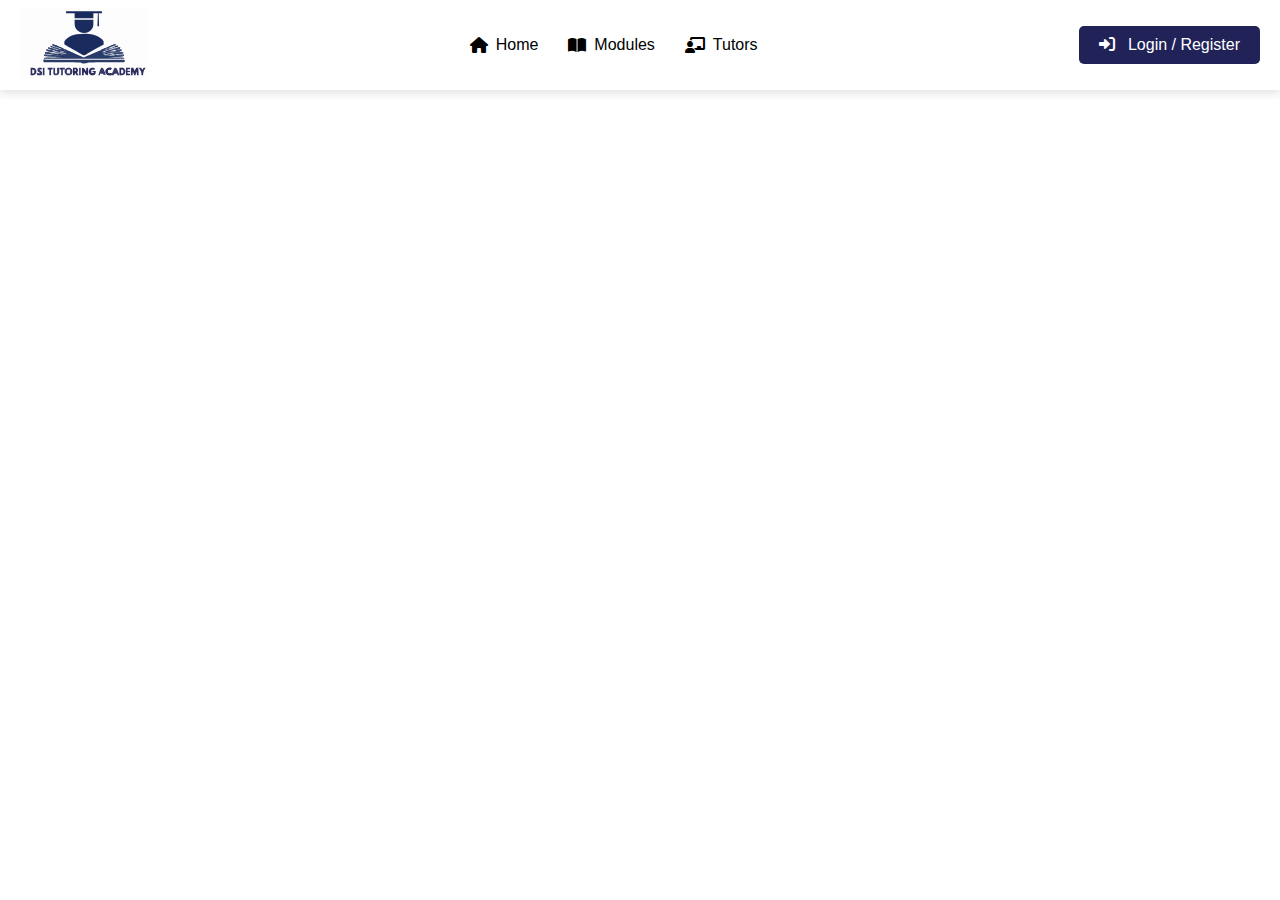
==== index.html @ 87a01f31 "Add files via upload" ====
<!DOCTYPE html>
<html lang="en">
<head>
    <meta charset="UTF-8">
    <meta name="viewport" content="width=device-width, initial-scale=1.0">
    <link rel="shortcut icon" href="assest/img/icon.svg" type="image/x-icon">
    <link rel="stylesheet" href="style.css">
    <!-- Add Font Awesome CDN for icons -->
    <link rel="stylesheet" href="https://cdnjs.cloudflare.com/ajax/libs/font-awesome/6.0.0-beta3/css/all.min.css">
    <title>DSI TUTORING ACADEMY</title>
</head>
<body>
    <section class="header">
        <!-- Logo on the left -->
        <div class="logo">
            <a href="index.html"><img src="assest/img/logo.svg" alt="DSI TUTORING ACADEMY"></a>
        </div>

        <!-- Hamburger menu icon -->
        <div class="menu-icon" id="menu-icon">
            <i class="fas fa-bars"></i> <!-- Hamburger Icon -->
        </div>

        <!-- Navigation menu -->
        <nav id="nav-links">
            <ul>
                <li><a href="#"><i class="fas fa-home"></i> Home</a></li>
                <li><a href="#"><i class="fas fa-book-open"></i> Modules</a></li>
                <li><a href="#"><i class="fas fa-chalkboard-teacher"></i> Tutors</a></li>
                <li class="login"><a href=""><i class="fas fa-sign-in-alt"></i>Login / Register</a></li>
            </ul>
            
        </nav>
       <div class="buttons">
            <button onclick="location.href='login.html'"><i class="fas fa-sign-in-alt"></i> Login / Register</button>
        </div>
        <!-- Login/Register button under the menu items in responsive mode -->
        
    </section>

    <section class="hero-section">
        <!-- Hero section content can go here -->
    </section>

    <script>
        // Toggle the navigation menu when the hamburger is clicked
        document.getElementById('menu-icon').addEventListener('click', function() {
            const navLinks = document.getElementById('nav-links');
            navLinks.classList.toggle('active');
        });
    </script>
</body>
</html>
---- style.css ----
/* General styling */
body {
    font-family: Arial, sans-serif;
    margin: 0;
    padding: 0;
}

/* Header section styling */
.header {
    display: flex;
    justify-content: space-between; /* Aligns the logo and login button */
    align-items: center;
    padding: 10px 20px;
    height: 70px;
    box-shadow: 0 4px 8px rgba(0, 0, 0, 0.1); /* Add box shadow here */
}

.logo img {
    height: 70px; /* Adjusts the height of the logo image */
    width: auto; /* Keeps the aspect ratio of the logo */
}

nav {
    flex-grow: 1; /* Allows nav to take up remaining space */
    display: flex;
    justify-content: center; /* Centers the navigation items */
}

nav ul {
    display: flex;
    list-style: none;
    padding: 0;
}

nav ul li {
    margin: 0 15px;
}

nav ul li a {
    text-decoration: none;
    color: #000;
    font-size: 16px;
    display: flex;
    align-items: center;
}

nav ul li a i {
    margin-right: 8px;
}

.login {
    display: none; /* Hide login by default */
}

/* Styling for buttons */
.buttons {
    display: flex;
    align-items: center;
}

button {
    padding: 10px 20px;
    font-size: 16px;
    border: none;
    background-color: #202258;
    color: white;
    cursor: pointer;
    border-radius: 5px;
}

button i {
    margin-right: 8px;
}

button:hover {
    background-color: #272a7a;
}

/* Styling for the hamburger menu */
.menu-icon {
    display: none; /* Hidden by default */
    font-size: 30px;
    cursor: pointer;
}

/* For tablets and below */
@media (max-width: 768px) {
    .header {
        flex-direction: column; /* Stack elements vertically */
        align-items: center;
    }

    nav {
        flex-direction: column;
        width: 100%;
        text-align: center;
    }

    nav ul {
        flex-direction: column;
        width: 100%;
        display: none; /* Hide the menu by default on small screens */
    }

    nav.active ul {
        position: sticky;
        display: block; /* Display the menu when active class is added */
        background-color: #151567; /* Set a background color for the active menu */
        width: auto;/* Optional: Add padding for better spacing */
        
    }
    nav ul li a{
        color: #fff;
    }


    nav ul li {
        margin: 10px 0;
        
    }

    .login {
        display: block; /* Show login button on small screens */
        margin-top: 10px;
    }

    .menu-icon {
        display: block; /* Show the hamburger icon on small screens */
        margin-right: auto;
        font-size: 30px;
        margin-top: -50px;
    }

    .buttons {
        display: none; /* Hide the button on small screens */
    }
}

/* For mobile phones */
@media (max-width: 480px) {
    .logo img {
        max-height: 50px; /* Slightly reduce logo size on mobile */
    }

    button {
        font-size: 14px;
        padding: 8px 15px;
    }

    .menu-icon {
        left: 10px; /* Position hamburger menu closer to the left */
    }
}
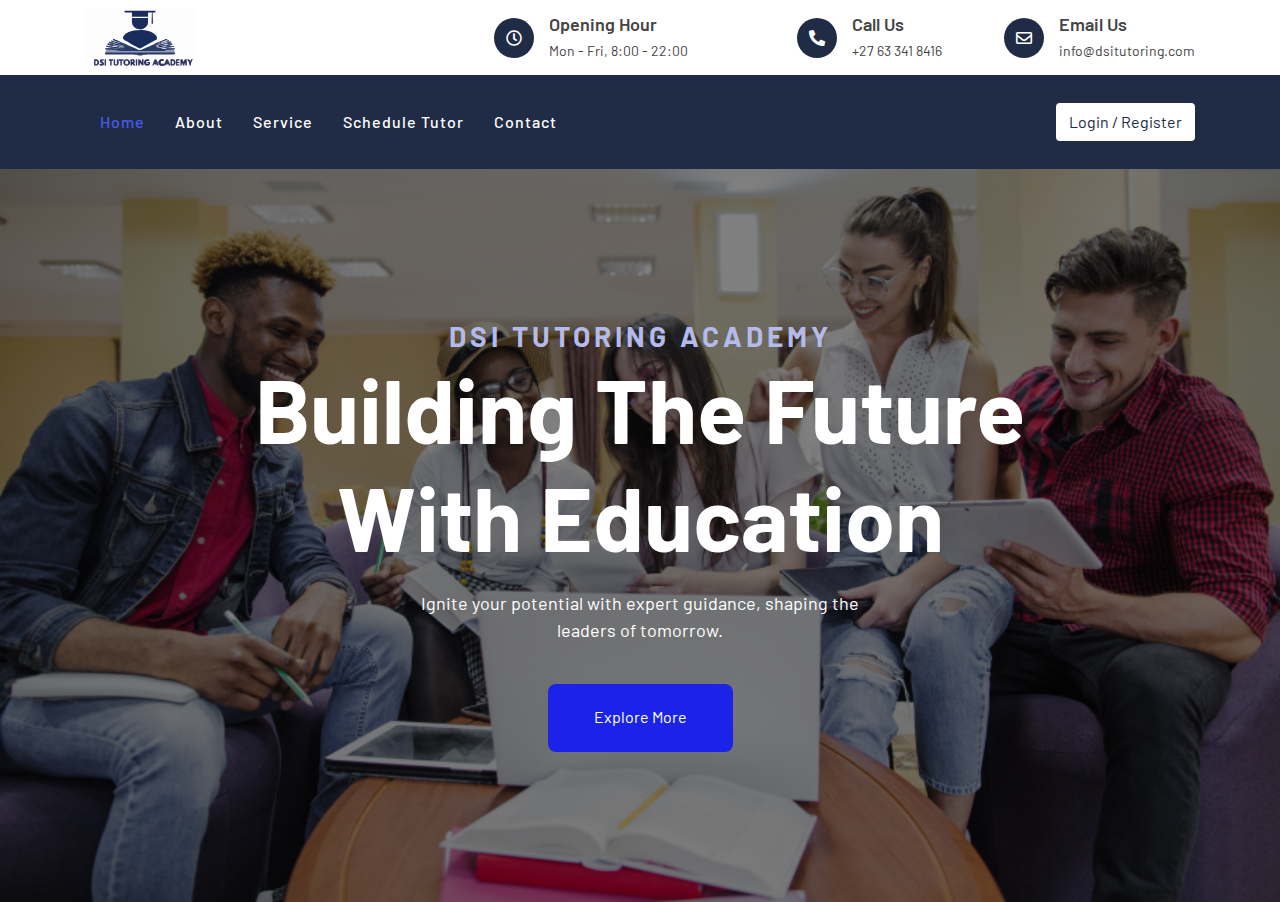
==== commit a3a48d13: "Update and rename in.html to index.html" ====
--- a/index.html
+++ b/index.html
@@ -3,51 +3,130 @@
 <head>
     <meta charset="UTF-8">
     <meta name="viewport" content="width=device-width, initial-scale=1.0">
+    <meta charset="utf-8">
+    <title>DSI TUTORING ACADEMY</title>
+    <meta content="width=device-width, initial-scale=1.0" name="viewport">
+    <meta content="Free Website Template" name="keywords">
+    <meta content="Free Website Template" name="description">
+
+    <!-- Favicon -->
     <link rel="shortcut icon" href="assest/img/icon.svg" type="image/x-icon">
-    <link rel="stylesheet" href="style.css">
-    <!-- Add Font Awesome CDN for icons -->
-    <link rel="stylesheet" href="https://cdnjs.cloudflare.com/ajax/libs/font-awesome/6.0.0-beta3/css/all.min.css">
-    <title>DSI TUTORING ACADEMY</title>
+
+    <!-- Google Font -->
+    <link href="https://fonts.googleapis.com/css2?family=Barlow:wght@400;500;600;700;800;900&display=swap" rel="stylesheet"> 
+    
+    <!-- CSS Libraries -->
+    <link href="https://stackpath.bootstrapcdn.com/bootstrap/4.4.1/css/bootstrap.min.css" rel="stylesheet">
+    <link href="https://cdnjs.cloudflare.com/ajax/libs/font-awesome/5.10.0/css/all.min.css" rel="stylesheet">
+    <link href="lib/flaticon/font/flaticon.css" rel="stylesheet">
+    <link href="lib/animate/animate.min.css" rel="stylesheet">
+    <link href="lib/owlcarousel/assets/owl.carousel.min.css" rel="stylesheet">
+    <link rel="stylesheet" href="in.css">
+    <title>Document</title>
 </head>
 <body>
-    <section class="header">
-        <!-- Logo on the left -->
-        <div class="logo">
-            <a href="index.html"><img src="assest/img/logo.svg" alt="DSI TUTORING ACADEMY"></a>
+    <!-- Top Bar Start -->
+    <div class="top-bar">
+        <div class="container">
+            <div class="row align-items-center">
+                <div class="col-lg-4 col-md-12">
+                    <div class="logo">
+                        <a href="index.html">
+                            <!-- <h1>DSI<span>TUTORING </span></h1> -->
+                            <img src="assest/img/logo.svg" alt="Logo">
+                        </a>
+                    </div>
+                </div>
+                <div class="col-lg-8 col-md-7 d-none d-lg-block">
+                    <div class="row">
+                        <div class="col-4">
+                            <div class="top-bar-item">
+                                <div class="top-bar-icon">
+                                    <i class="far fa-clock"></i>
+                                </div>
+                                <div class="top-bar-text">
+                                    <h3>Opening Hour</h3>
+                                    <p>Mon - Fri, 8:00 - 22:00</p>
+                                </div>
+                            </div>
+                        </div>
+                        <div class="col-4">
+                            <div class="top-bar-item">
+                                <div class="top-bar-icon">
+                                    <i class="fa fa-phone-alt"></i>
+                                </div>
+                                <div class="top-bar-text">
+                                    <h3>Call Us</h3>
+                                    <p>+27 63 341 8416</p>
+                                </div>
+                            </div>
+                        </div>
+                        <div class="col-4">
+                            <div class="top-bar-item">
+                                <div class="top-bar-icon">
+                                    <i class="far fa-envelope"></i>
+                                </div>
+                                <div class="top-bar-text">
+                                    <h3>Email Us</h3>
+                                    <p>info@dsitutoring.com</p>
+                                </div>
+                            </div>
+                        </div>
+                    </div>
+                </div>
+            </div>
         </div>
+    </div>
+    <!-- Top Bar End -->
 
-        <!-- Hamburger menu icon -->
-        <div class="menu-icon" id="menu-icon">
-            <i class="fas fa-bars"></i> <!-- Hamburger Icon -->
+    <!-- Nav Bar Start -->
+    <div class="nav-bar">
+        <div class="container">
+            <nav class="navbar navbar-expand-lg bg-dark navbar-dark">
+                <a href="#" class="navbar-brand">MENU</a>
+                <button type="button" class="navbar-toggler" data-toggle="collapse" data-target="#navbarCollapse">
+                    <span class="navbar-toggler-icon"></span>
+                </button>
+
+                <div class="collapse navbar-collapse justify-content-between" id="navbarCollapse">
+                    <div class="navbar-nav mr-auto">
+                        <a href="index.html" class="nav-item nav-link active">Home</a>
+                        <a href="about.html" class="nav-item nav-link">About</a>
+                        <a href="service.html" class="nav-item nav-link">Service</a>
+                        <a href="booking.html" class="nav-item nav-link">Schedule Tutor</a>
+                        <a href="contact.html" class="nav-item nav-link">Contact</a>
+                    </div>
+                    <div class="ml-auto">
+                        <a class="btn btn-custom" href="booking.html">Login / Register</a>
+                    </div>
+                </div>
+            </nav>
         </div>
+    </div>
+    <!-- Nav Bar End -->
 
-        <!-- Navigation menu -->
-        <nav id="nav-links">
-            <ul>
-                <li><a href="#"><i class="fas fa-home"></i> Home</a></li>
-                <li><a href="#"><i class="fas fa-book-open"></i> Modules</a></li>
-                <li><a href="#"><i class="fas fa-chalkboard-teacher"></i> Tutors</a></li>
-                <li class="login"><a href=""><i class="fas fa-sign-in-alt"></i>Login / Register</a></li>
-            </ul>
-            
-        </nav>
-       <div class="buttons">
-            <button onclick="location.href='login.html'"><i class="fas fa-sign-in-alt"></i> Login / Register</button>
+    <!-- Carousel Start -->
+    <div class="carousel">
+        <div class="container-fluid">
+            <div class="owl-carousel">
+                <div class="carousel-item">
+                    <div class="carousel-img">
+                        <img src="image.png" alt="Image">
+                    </div>
+                    <div class="carousel-text">
+                        <h3>DSI TUTORING ACADEMY</h3>
+                        <h1>Building the Future with Education</h1>
+                        <p>
+                            Ignite your potential with expert guidance, shaping the leaders of tomorrow.
+                        </p>
+                        <a class="btn btn-custom" href="">Explore More</a>
+                    </div>
+                </div>
+               
+            </div>
         </div>
-        <!-- Login/Register button under the menu items in responsive mode -->
-        
-    </section>
-
-    <section class="hero-section">
-        <!-- Hero section content can go here -->
-    </section>
-
-    <script>
-        // Toggle the navigation menu when the hamburger is clicked
-        document.getElementById('menu-icon').addEventListener('click', function() {
-            const navLinks = document.getElementById('nav-links');
-            navLinks.classList.toggle('active');
-        });
-    </script>
+    </div>
+    <!-- Carousel End -->
+    
 </body>
 </html>
--- a/in.css
+++ b/in.css
@@ -0,0 +1,374 @@
+body {
+    color: #444444;
+    font-weight: 400;
+    background: #ffffff;
+    font-family: 'Barlow', sans-serif;
+}
+/**********************************/
+/********** Top Bar CSS ***********/
+/**********************************/
+.top-bar {
+    position: relative;
+    height: 75px;
+    display: flex;
+    align-items: center;
+    background: #ffffff;
+}
+
+.top-bar .logo {
+    text-align: left;
+    overflow: hidden;
+}
+
+.top-bar .logo h1 {
+    margin: -4px 0 0 0;
+    color: #132b89;
+    font-size: 50px;
+    line-height: 50px;
+    font-weight: 800;
+    letter-spacing: 1px;
+    font-style: italic;
+}
+
+.top-bar .logo h1 span {
+    color: #202C45;
+}
+
+.top-bar .logo img {
+    max-width: 100%;
+    max-height: 60px;
+}
+
+.top-bar .top-bar-item {
+    display: flex;
+    align-items: center;
+    justify-content: flex-end;
+}
+
+.top-bar .top-bar-icon {
+    width: 40px;
+    height: 40px;
+    display: flex;
+    align-items: center;
+    justify-content: center;
+    background: #202C45;
+    border-radius: 40px;
+}
+
+.top-bar .top-bar-icon i {
+    margin: 0;
+    color: #ffffff;
+    font-size: 16px;
+}
+
+.top-bar .top-bar-text {
+    padding-left: 15px;
+}
+
+.top-bar .top-bar-text h3 {
+    margin: 0 0 5px 0;
+    font-size: 18px;
+    font-weight: 600;
+}
+
+.top-bar .top-bar-text p {
+    margin: 0;
+    font-size: 14px;
+    font-weight: 400;
+}
+
+@media (max-width: 991.98px) {
+    .top-bar .logo {
+        text-align: center;
+    }
+}
+
+
+/**********************************/
+/*********** Nav Bar CSS **********/
+/**********************************/
+.nav-bar {
+    position: sticky;
+    background: #202C45;
+}
+
+.nav-bar.nav-sticky {
+    position: fixed;
+    width: 100%;
+    top: 0;
+    left: 0;
+    box-shadow: 0 2px 5px rgba(0, 0, 0, .3);
+    z-index: 999;
+}
+
+.nav-bar .navbar {
+    padding: 20px 0;
+    background: #202C45 !important;
+    transition: .3s;
+}
+
+.nav-bar.nav-sticky .navbar {
+    padding: 5px 0;
+}
+
+.navbar-dark .navbar-nav .nav-link,
+.navbar-dark .navbar-nav .nav-link:focus,
+.navbar-dark .navbar-nav .nav-link:hover,
+.navbar-dark .navbar-nav .nav-link.active {
+    color: #ffffff;
+    padding: 15px;
+    font-weight: 500;
+    letter-spacing: 1px;
+}
+
+.navbar-dark .navbar-nav .nav-link:hover,
+.navbar-dark .navbar-nav .nav-link.active {
+    color: #465cea;
+}
+
+.nav-bar .dropdown-menu {
+    margin-top: 0;
+    border: 0;
+    border-radius: 0;
+    background: #f8f9fa;
+}
+
+.nav-bar .btn.btn-custom {
+    color: #202C45;
+    background: #ffffff;
+    box-shadow: inset 0 0 0 0 #465cea;
+}
+
+.nav-bar .btn:hover {
+    color: #ffffff;
+    background: #465cea;
+    box-shadow: inset 200px 0 0 0 #465cea;
+}
+
+@media (min-width: 992px) {
+    .nav-bar .navbar-brand {
+        display: none;
+    }
+    .navbar-toggler {
+        display: block;
+    }
+}
+
+@media (max-width: 991.98px) {
+    .navbar-dark .navbar-nav .nav-link,
+    .navbar-dark .navbar-nav .nav-link:focus,
+    .navbar-dark .navbar-nav .nav-link:hover,
+    .navbar-dark .navbar-nav .nav-link.active {
+        padding: 5px 0;
+    }
+    
+    .nav-bar .dropdown-menu {
+        box-shadow: none;
+    }
+    
+    .nav-bar .btn {
+        display: none;
+    }
+}
+
+/*******************************/
+/********** Hero CSS ***********/
+/*******************************/
+.carousel {
+    position: relative;
+    width: 100%;
+    min-height: 400px;
+    background: #ffffff;
+    margin-bottom: 45px;
+}
+
+.carousel .container-fluid {
+    padding: 0;
+}
+
+.carousel .carousel-item {
+    position: relative;
+    width: 100%;
+    min-height: 400px;
+    display: flex;
+    align-items: center;
+    justify-content: center;
+    flex-direction: column;
+}
+
+.carousel .carousel-img {
+    position: relative;
+    width: 100%;
+    height: 50%;
+    min-height: 400px;
+    text-align: right;
+    overflow: hidden;
+}
+
+.carousel .carousel-img::after {
+    position: absolute;
+    content: "";
+    top: 0;
+    right: 0;
+    bottom: 0;
+    left: 0;
+    background: rgba(0, 0, 0, .5);
+    z-index: 1;
+}
+
+.carousel .carousel-img img {
+    width: 100%;
+    height: 40%;
+    object-fit: cover;
+}
+
+.carousel .carousel-text {
+    position: absolute;
+    max-width: 992px;
+    padding: 0 15px;
+    text-align: center;
+    display: flex;
+    align-items: center;
+    justify-content: center;
+    flex-direction: column;
+    z-index: 2;
+}
+
+.carousel .carousel-text h3 {
+    color: #b4bbeb;
+    font-size: 28px;
+    font-weight: 700;
+    letter-spacing: 4px;
+    text-transform: uppercase;
+    margin-bottom: 0px;
+}
+
+.carousel .carousel-text h1 {
+    color: #ffffff;
+    font-size: 90px;
+    font-weight: 700;
+    margin-bottom: 20px;
+    text-transform: capitalize;
+}
+
+.carousel .carousel-text p {
+    max-width: 500px;
+    color: #ffffff;
+    font-size: 18px;
+    margin-bottom: 40px;
+}
+
+.carousel .btn.btn-custom {
+    padding: 20px 45px 22px 45px;
+    color: #ffffff;
+    background-color:#1c23e8 ;
+    border-radius: 8px;
+    text-decoration: none;
+}
+
+
+.carousel .owl-nav {
+    position: absolute;
+    width: 100%;
+    height: 50px;
+    top: calc(50% - 25px);
+    left: 0;
+    display: flex;
+    justify-content: space-between;
+    z-index: 9;
+}
+
+.carousel .owl-nav .owl-prev,
+.carousel .owl-nav .owl-next {
+    width: 50px;
+    height: 50px;
+    display: flex;
+    align-items: center;
+    justify-content: center;
+    color: #ffffff;
+    border-radius: 50px;
+    background: rgba(256, 256, 256, .2);
+    font-size: 22px;
+    transition: .5s;
+}
+
+.carousel .owl-nav .owl-prev {
+    margin-left: 30px;
+}
+
+.carousel .owl-nav .owl-next {
+    margin-right: 30px;
+}
+
+.carousel .owl-nav .owl-prev:hover,
+.carousel .owl-nav .owl-next:hover {
+    color: #ffffff;
+    background: #E81C2E;
+}
+
+.carousel .animated {
+    -webkit-animation-duration: 1s;
+    animation-duration: 1s;
+}
+
+@media (max-width: 991.98px) {
+    .carousel .carousel-text h3 {
+        margin-bottom: 5px;
+    }
+    
+    .carousel .carousel-text h1 {
+        font-size: 60px;
+    }
+    
+    .carousel .carousel-text p {
+        font-size: 16px;
+    }
+    
+    .carousel .carousel-text .btn {
+        padding: 12px 30px;
+        font-size: 15px;
+        letter-spacing: 0;
+    }
+}
+
+@media (max-width: 767.98px) {
+    .carousel .carousel-text h3 {
+        font-size: 18px;
+        letter-spacing: 2px;
+        margin-bottom: 15px;
+    }
+    
+    .carousel .carousel-text h1 {
+        font-size: 45px;
+    }
+    
+    .carousel .carousel-text .btn {
+        padding: 10px 25px;
+        font-size: 15px;
+        letter-spacing: 0;
+    }
+}
+
+@media (max-width: 575.98px) {
+    .carousel .carousel-text h3 {
+        font-size: 14px;
+        letter-spacing: 1px;
+        margin-bottom: 10px;
+    }
+    
+    .carousel .carousel-text h1 {
+        font-size: 30px;
+        margin-bottom: 15px;
+    }
+    
+    .carousel .carousel-text p {
+        margin-bottom: 25px;
+    }
+    
+    .carousel .carousel-text .btn {
+        padding: 8px 20px;
+        font-size: 14px;
+        letter-spacing: 0;
+    }
+}
+
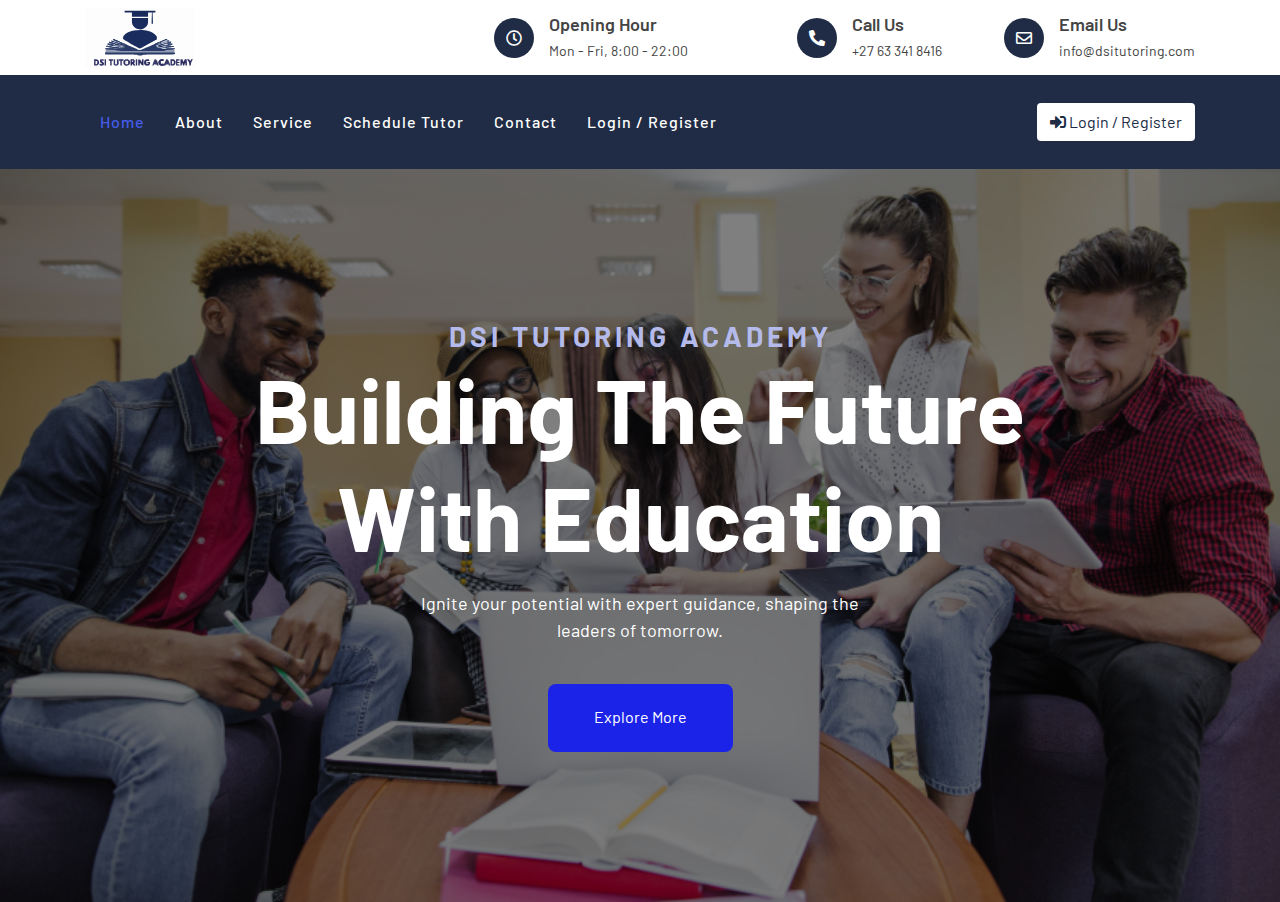
==== commit 840c6161: "Update index.html" ====
--- a/index.html
+++ b/index.html
@@ -83,7 +83,8 @@
     <div class="nav-bar">
         <div class="container">
             <nav class="navbar navbar-expand-lg bg-dark navbar-dark">
-                <a href="#" class="navbar-brand">MENU</a>
+                
+                <a class="navbar-brand" href="booking.html"><i class="fas fa-sign-in-alt"></i> Login </a>
                 <button type="button" class="navbar-toggler" data-toggle="collapse" data-target="#navbarCollapse">
                     <span class="navbar-toggler-icon"></span>
                 </button>
@@ -95,9 +96,11 @@
                         <a href="service.html" class="nav-item nav-link">Service</a>
                         <a href="booking.html" class="nav-item nav-link">Schedule Tutor</a>
                         <a href="contact.html" class="nav-item nav-link">Contact</a>
+                        <a href="contact.html" class="nav-item nav-link" >Login / Register</a>
                     </div>
                     <div class="ml-auto">
-                        <a class="btn btn-custom" href="booking.html">Login / Register</a>
+                        <a class="btn btn-custom" href="booking.html"><i class="fas fa-sign-in-alt"></i> Login / Register</a>
+                        
                     </div>
                 </div>
             </nav>
@@ -127,6 +130,13 @@
         </div>
     </div>
     <!-- Carousel End -->
+    <!-- JavaScript Libraries -->
+    <script src="https://code.jquery.com/jquery-3.4.1.min.js"></script>
+    <script src="https://stackpath.bootstrapcdn.com/bootstrap/4.4.1/js/bootstrap.bundle.min.js"></script>
+    <script src="lib/easing/easing.min.js"></script>
+    <script src="lib/owlcarousel/owl.carousel.min.js"></script>
+    <script src="lib/waypoints/waypoints.min.js"></script>
+    <script src="lib/counterup/counterup.min.js"></script>
     
 </body>
 </html>
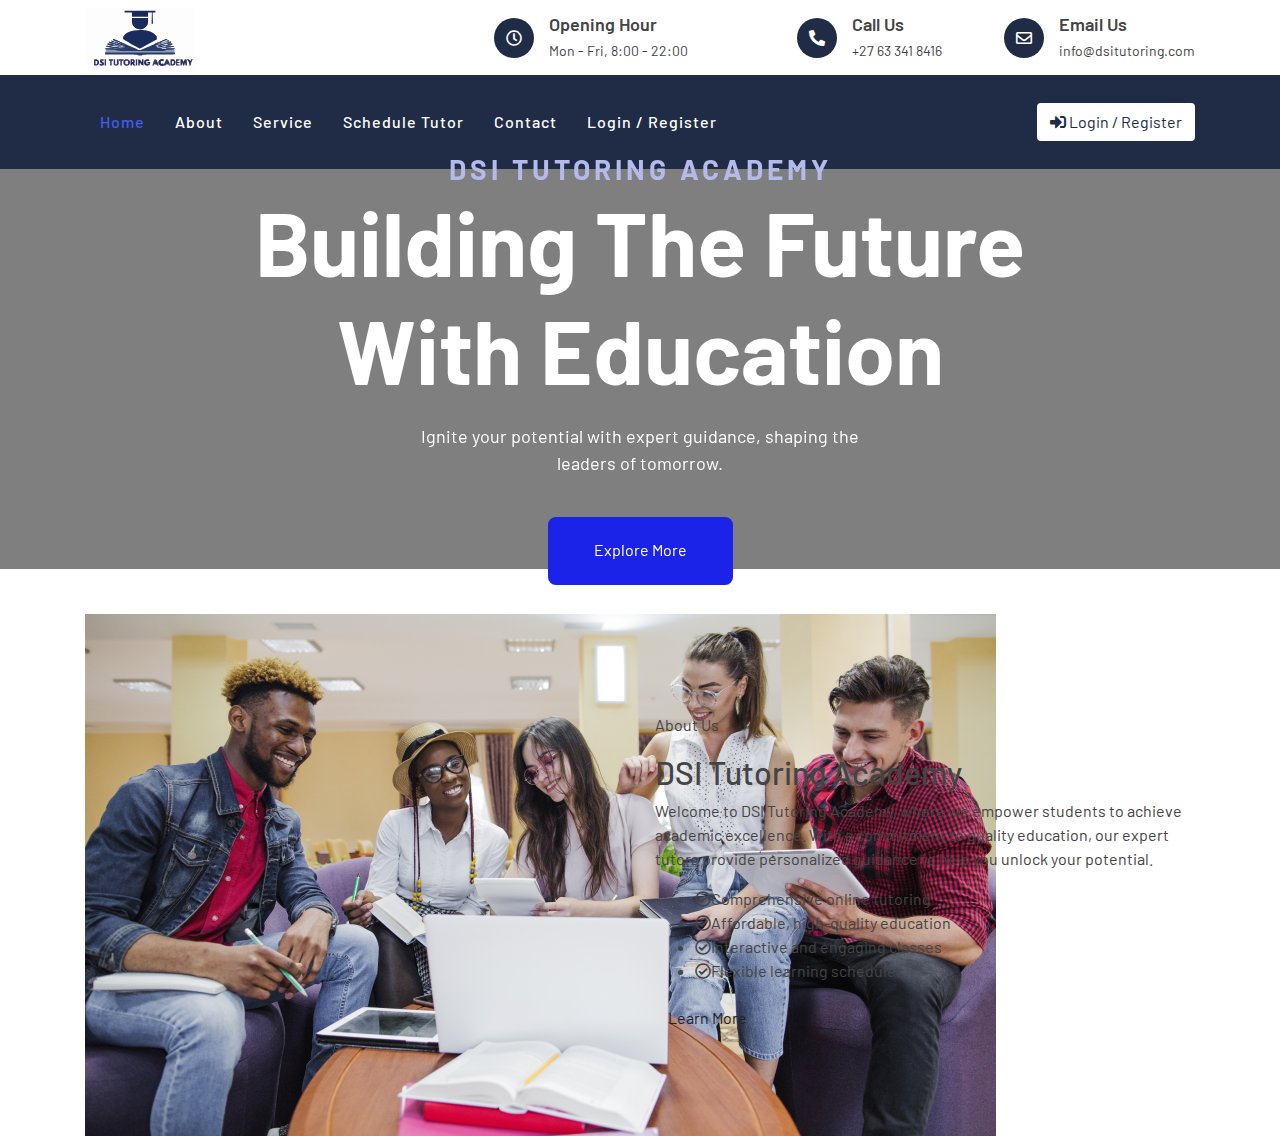
==== commit 3aab2532: "Update index.html" ====
--- a/index.html
+++ b/index.html
@@ -114,7 +114,7 @@
             <div class="owl-carousel">
                 <div class="carousel-item">
                     <div class="carousel-img">
-                        <img src="image.png" alt="Image">
+                        
                     </div>
                     <div class="carousel-text">
                         <h3>DSI TUTORING ACADEMY</h3>
@@ -130,6 +130,40 @@
         </div>
     </div>
     <!-- Carousel End -->
+
+     <!-- About Start -->
+     <div class="about">
+        <div class="container">
+            <div class="row align-items-center">
+                <div class="col-lg-6">
+                    <div class="about-img">
+                        <img src="image.png" alt="About DSI Tutoring Academy">
+                    </div>
+                </div>
+                <div class="col-lg-6">
+                    <div class="section-header text-left">
+                        <p>About Us</p>
+                        <h2>DSI Tutoring Academy</h2>
+                    </div>
+                    <div class="about-content">
+                        <p>
+                            Welcome to DSI Tutoring Academy, where we empower students to achieve academic excellence. With a commitment to quality education, our expert tutors provide personalized guidance to help you unlock your potential.
+                        </p>
+                        <ul>
+                            <li><i class="far fa-check-circle"></i>Comprehensive online tutoring</li>
+                            <li><i class="far fa-check-circle"></i>Affordable, high-quality education</li>
+                            <li><i class="far fa-check-circle"></i>Interactive and engaging classes</li>
+                            <li><i class="far fa-check-circle"></i>Flexible learning schedules</li>
+                        </ul>
+                        <a class="btn btn-custom" href="">Learn More</a>
+                    </div>
+                </div>
+            </div>
+        </div>
+    </div>
+    
+    <!-- About End -->
+
     <!-- JavaScript Libraries -->
     <script src="https://code.jquery.com/jquery-3.4.1.min.js"></script>
     <script src="https://stackpath.bootstrapcdn.com/bootstrap/4.4.1/js/bootstrap.bundle.min.js"></script>
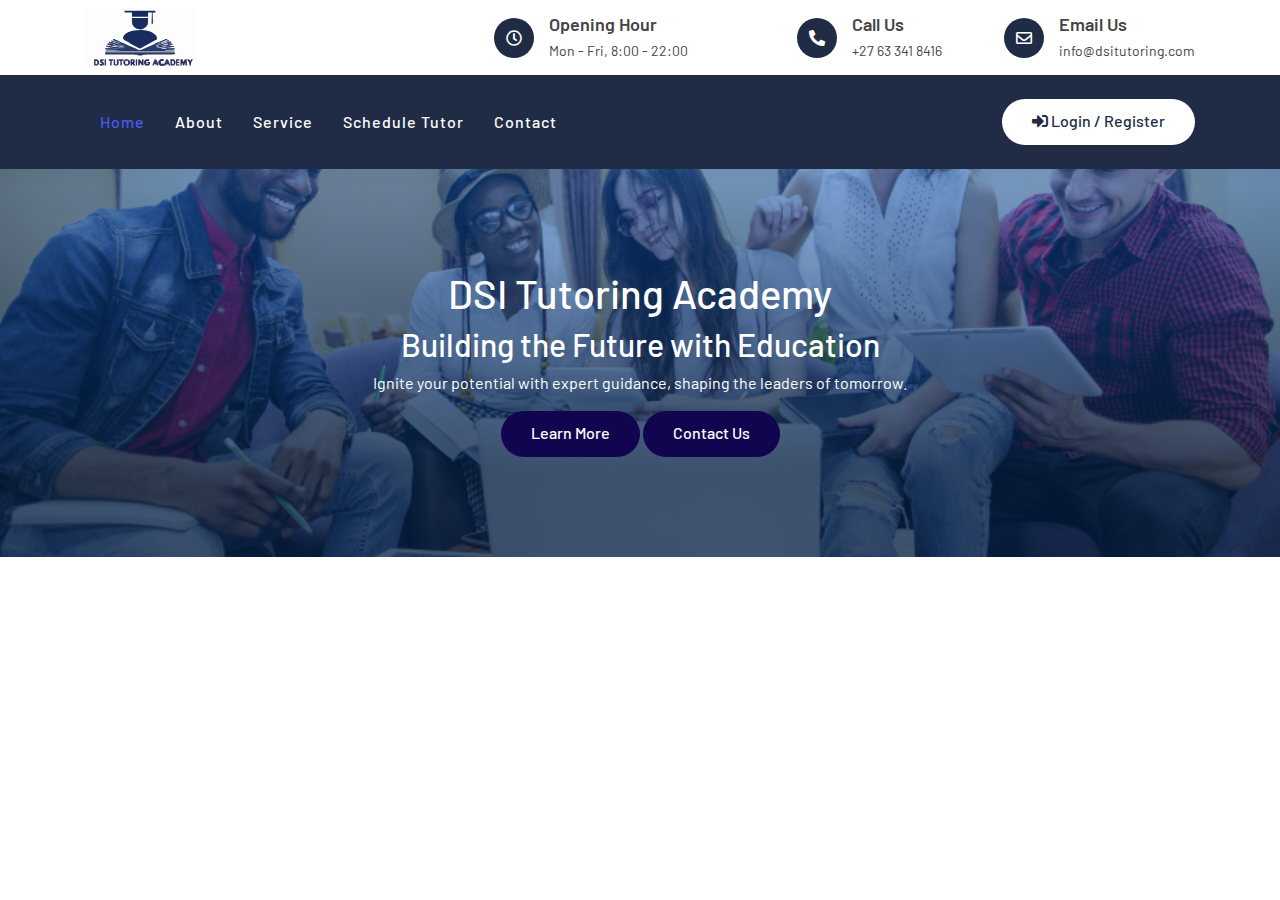
==== commit d7aa91f4: "Update index.html" ====
--- a/index.html
+++ b/index.html
@@ -96,7 +96,7 @@
                         <a href="service.html" class="nav-item nav-link">Service</a>
                         <a href="booking.html" class="nav-item nav-link">Schedule Tutor</a>
                         <a href="contact.html" class="nav-item nav-link">Contact</a>
-                        <a href="contact.html" class="nav-item nav-link" >Login / Register</a>
+                       
                     </div>
                     <div class="ml-auto">
                         <a class="btn btn-custom" href="booking.html"><i class="fas fa-sign-in-alt"></i> Login / Register</a>
@@ -109,60 +109,27 @@
     <!-- Nav Bar End -->
 
     <!-- Carousel Start -->
-    <div class="carousel">
-        <div class="container-fluid">
-            <div class="owl-carousel">
-                <div class="carousel-item">
-                    <div class="carousel-img">
-                        
-                    </div>
-                    <div class="carousel-text">
-                        <h3>DSI TUTORING ACADEMY</h3>
-                        <h1>Building the Future with Education</h1>
-                        <p>
-                            Ignite your potential with expert guidance, shaping the leaders of tomorrow.
-                        </p>
-                        <a class="btn btn-custom" href="">Explore More</a>
-                    </div>
-                </div>
-               
-            </div>
+     <!-- Hero Section -->
+    <section class="hero-section" style="background: linear-gradient(to top, #011d42bb 23%, #004bad7d 95%), url('image.png') no-repeat center center/cover; color: white; text-align: center; padding: 100px 20px;">
+        <div class="hero">
+          <h1>DSI Tutoring Academy</h1>
+          <h2>Building the Future with Education</h2>
+          <p>
+            Ignite your potential with expert guidance, shaping the leaders of tomorrow.
+          </p>
+          <div class="buttons">
+            <a href="#about" class="btn btn-custom">Learn More</a>
+            <a href="#contact" class="btn btn-custom">Contact Us</a>
+          </div>
         </div>
-    </div>
+        <div class="img">
+       
+        </div>
+      </section>
+    
     <!-- Carousel End -->
 
-     <!-- About Start -->
-     <div class="about">
-        <div class="container">
-            <div class="row align-items-center">
-                <div class="col-lg-6">
-                    <div class="about-img">
-                        <img src="image.png" alt="About DSI Tutoring Academy">
-                    </div>
-                </div>
-                <div class="col-lg-6">
-                    <div class="section-header text-left">
-                        <p>About Us</p>
-                        <h2>DSI Tutoring Academy</h2>
-                    </div>
-                    <div class="about-content">
-                        <p>
-                            Welcome to DSI Tutoring Academy, where we empower students to achieve academic excellence. With a commitment to quality education, our expert tutors provide personalized guidance to help you unlock your potential.
-                        </p>
-                        <ul>
-                            <li><i class="far fa-check-circle"></i>Comprehensive online tutoring</li>
-                            <li><i class="far fa-check-circle"></i>Affordable, high-quality education</li>
-                            <li><i class="far fa-check-circle"></i>Interactive and engaging classes</li>
-                            <li><i class="far fa-check-circle"></i>Flexible learning schedules</li>
-                        </ul>
-                        <a class="btn btn-custom" href="">Learn More</a>
-                    </div>
-                </div>
-            </div>
-        </div>
-    </div>
     
-    <!-- About End -->
 
     <!-- JavaScript Libraries -->
     <script src="https://code.jquery.com/jquery-3.4.1.min.js"></script>
--- a/in.css
+++ b/in.css
@@ -3,6 +3,27 @@
     font-weight: 400;
     background: #ffffff;
     font-family: 'Barlow', sans-serif;
+}
+.btn.btn-custom {
+    padding: 10px 30px 12px 30px;
+    text-align: center; 
+    font-size: 16px;
+    font-weight: 500;
+    color: #ffffff;
+    background: #110550;
+    border: none;
+    border-radius: 60px;
+    box-shadow: inset 0 0 0 0 #202C45;
+    transition: ease-out 0.5s;
+    -webkit-transition: ease-out 0.5s;
+    -moz-transition: ease-out 0.5s;
+    text-decoration: none;
+}
+
+.btn.btn-custom:hover {
+    color: #c0c1c3;
+    background: #202C45;
+    box-shadow: inset 200px 0 0 0 #202C45;
 }
 /**********************************/
 /********** Top Bar CSS ***********/
@@ -171,6 +192,7 @@
     }
 }
 
+
 /*******************************/
 /********** Hero CSS ***********/
 /*******************************/
@@ -189,7 +211,7 @@
 .carousel .carousel-item {
     position: relative;
     width: 100%;
-    min-height: 400px;
+    
     display: flex;
     align-items: center;
     justify-content: center;
@@ -199,7 +221,7 @@
 .carousel .carousel-img {
     position: relative;
     width: 100%;
-    height: 50%;
+    height: 100%;
     min-height: 400px;
     text-align: right;
     overflow: hidden;
@@ -217,9 +239,8 @@
 }
 
 .carousel .carousel-img img {
-    width: 100%;
-    height: 40%;
-    object-fit: cover;
+    width: 100%; 
+    
 }
 
 .carousel .carousel-text {
@@ -235,8 +256,8 @@
 }
 
 .carousel .carousel-text h3 {
-    color: #b4bbeb;
-    font-size: 28px;
+    color: #E81C2E;
+    font-size: 20px;
     font-weight: 700;
     letter-spacing: 4px;
     text-transform: uppercase;
@@ -261,11 +282,11 @@
 .carousel .btn.btn-custom {
     padding: 20px 45px 22px 45px;
     color: #ffffff;
-    background-color:#1c23e8 ;
-    border-radius: 8px;
-    text-decoration: none;
-}
-
+}
+
+.carousel .btn.btn-custom:hover {
+    color: #fafafa;
+}
 
 .carousel .owl-nav {
     position: absolute;
@@ -372,3 +393,115 @@
     }
 }
 
+/*******************************/
+/******* Section Header ********/
+/*******************************/
+.section-header {
+    position: relative;
+    width: 100%;
+    max-width: 700px;
+    margin: 0 auto 45px auto;
+}
+
+.section-header p {
+    display: inline-block;
+    margin-bottom: 10px;
+    padding-bottom: 5px;
+    position: relative;
+    font-size: 16px;
+    font-weight: 700;
+    letter-spacing: 4px;
+    text-transform: uppercase;
+    color: #8992ca;
+}
+
+.section-header p::after {
+    position: absolute;
+    content: "";
+    width: 50%;
+    height: 2px;
+    left: 25%;
+    bottom: 0;
+    background: #423c3d;
+}
+
+.section-header.text-left p::after {
+    left: 0;
+}
+
+.section-header.text-right p::after {
+    left: 50%;
+}
+
+.section-header h2 {
+    margin: 0;
+    font-size: 45px;
+    font-weight: 700;
+    text-transform: capitalize;
+}
+
+@media (max-width: 991.98px) {
+    .section-header h2 {
+        font-size: 45px;
+    }
+}
+
+@media (max-width: 767.98px) {
+    .section-header h2 {
+        font-size: 40px;
+    }
+}
+
+@media (max-width: 575.98px) {
+    .section-header h2 {
+        font-size: 35px;
+    }
+}
+
+
+/*******************************/
+/********** About CSS **********/
+/*******************************/
+.about {
+    position: relative;
+    width: 100%;
+    padding: 45px 0 15px 1;
+    
+}
+
+.about2-content {
+    padding: 8%;
+}
+
+.about .section-header {
+    margin-bottom: 30px;
+    margin-left: 0;
+}
+
+.about .about-img img {
+    width: 100%;
+    border-radius: 5px;
+    margin-bottom: 30px;
+}
+
+.about .about-content {
+    margin-bottom: 30px;
+}
+
+.about .about-content ul {
+    margin: 0;
+    padding: 0;
+    list-style: none;
+    margin-bottom: 25px;
+}
+
+.about .about-content ul li {
+    margin-bottom: 5px;
+}
+
+.about .about-content ul li i {
+    margin-right: 8px;
+    color: #0b0e5a;
+}
+
+
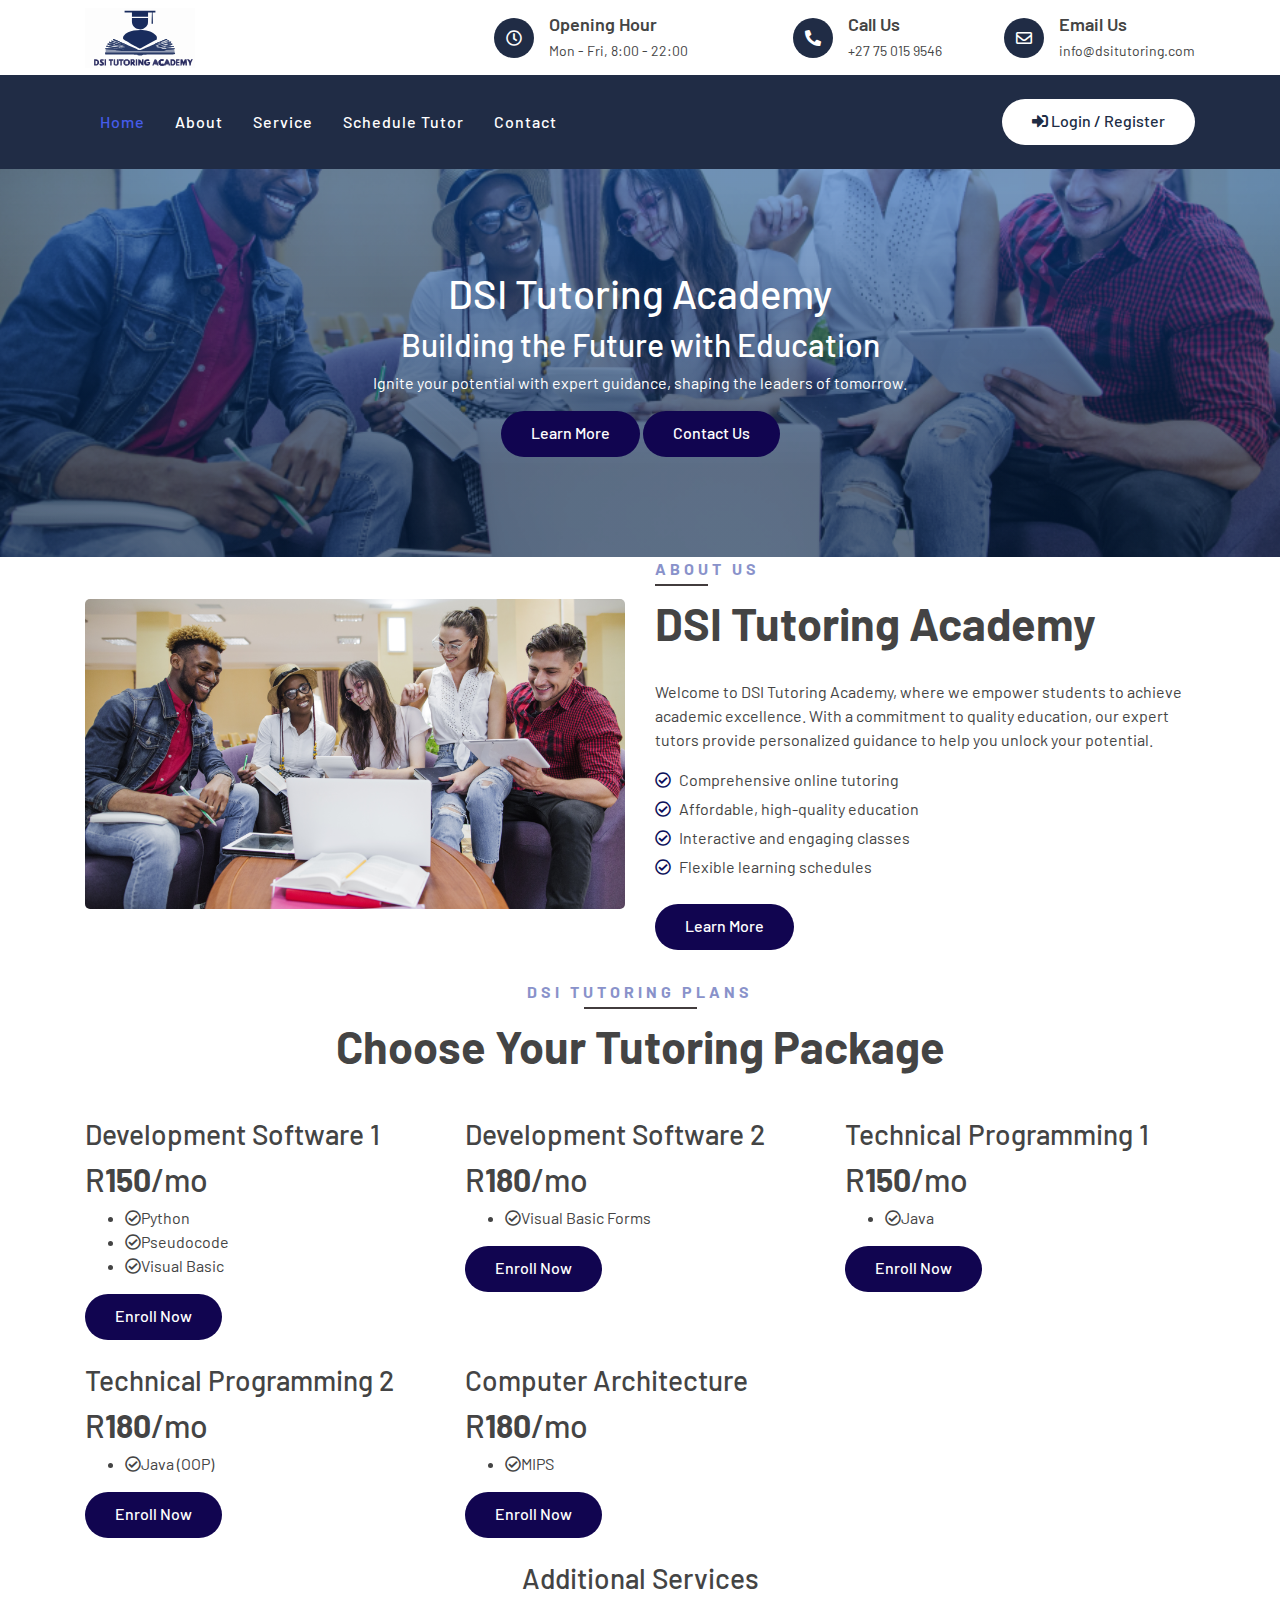
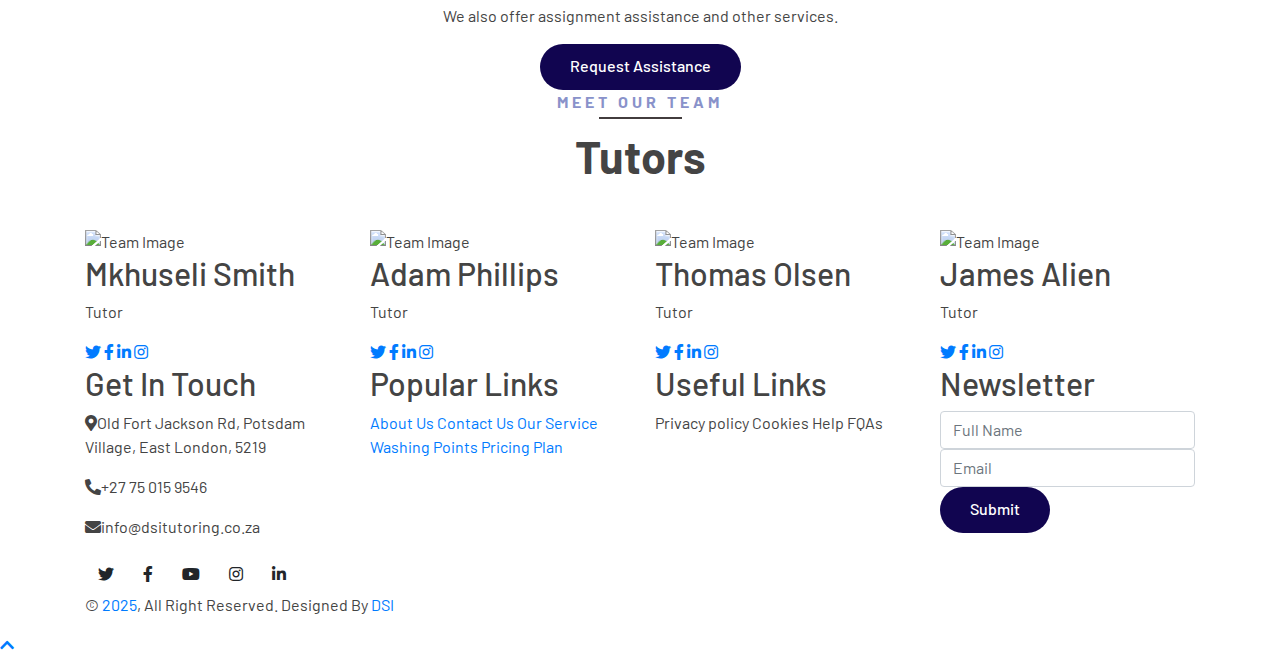
==== commit c724f44c: "Update index.html" ====
--- a/index.html
+++ b/index.html
@@ -57,7 +57,7 @@
                                 </div>
                                 <div class="top-bar-text">
                                     <h3>Call Us</h3>
-                                    <p>+27 63 341 8416</p>
+                                    <p>+27 75 015 9546</p>
                                 </div>
                             </div>
                         </div>
@@ -110,7 +110,7 @@
 
     <!-- Carousel Start -->
      <!-- Hero Section -->
-    <section class="hero-section" style="background: linear-gradient(to top, #011d42bb 23%, #004bad7d 95%), url('image.png') no-repeat center center/cover; color: white; text-align: center; padding: 100px 20px;">
+    <section class="hero-section" style="background: linear-gradient(to top, #011d4298 23%, #004bad7d 95%), url('image.png') no-repeat center center/cover; color: white; text-align: center; padding: 100px 20px;">
         <div class="hero">
           <h1>DSI Tutoring Academy</h1>
           <h2>Building the Future with Education</h2>
@@ -129,15 +129,297 @@
     
     <!-- Carousel End -->
 
+    <div class="about">
+        <div class="container">
+            <div class="row align-items-center">
+                <div class="col-lg-6">
+                    <div class="about-img">
+                        <img src="image.png" alt="About DSI Tutoring Academy">
+                    </div>
+                </div>
+                <div class="col-lg-6">
+                    <div class="section-header text-left">
+                        <p>About Us</p>
+                        <h2>DSI Tutoring Academy</h2>
+                    </div>
+                    <div class="about-content">
+                        <p>
+                            Welcome to DSI Tutoring Academy, where we empower students to achieve academic excellence. With a commitment to quality education, our expert tutors provide personalized guidance to help you unlock your potential.
+                        </p>
+                        <ul>
+                            <li><i class="far fa-check-circle"></i>Comprehensive online tutoring</li>
+                            <li><i class="far fa-check-circle"></i>Affordable, high-quality education</li>
+                            <li><i class="far fa-check-circle"></i>Interactive and engaging classes</li>
+                            <li><i class="far fa-check-circle"></i>Flexible learning schedules</li>
+                        </ul>
+                        <a class="btn btn-custom" href="">Learn More</a>
+                    </div>
+                </div>
+            </div>
+        </div>
+    </div>
     
-
-    <!-- JavaScript Libraries -->
-    <script src="https://code.jquery.com/jquery-3.4.1.min.js"></script>
-    <script src="https://stackpath.bootstrapcdn.com/bootstrap/4.4.1/js/bootstrap.bundle.min.js"></script>
-    <script src="lib/easing/easing.min.js"></script>
-    <script src="lib/owlcarousel/owl.carousel.min.js"></script>
-    <script src="lib/waypoints/waypoints.min.js"></script>
-    <script src="lib/counterup/counterup.min.js"></script>
+<!-- Price Start -->
+<div class="price">
+    <div class="container">
+        <div class="section-header text-center">
+            <p>DSI Tutoring Plans</p>
+            <h2>Choose Your Tutoring Package</h2>
+        </div>
+        <div class="row">
+            <div class="col-md-4">
+                <div class="price-item">
+                    <div class="price-header">
+                        <h3>Development Software 1</h3>
+                        <h2><span>R</span><strong>150</strong><span>/mo</span></h2>
+                    </div>
+                    <div class="price-body">
+                        <ul>
+                            <li><i class="far fa-check-circle"></i>Python</li>
+                            <li><i class="far fa-check-circle"></i>Pseudocode</li>
+                            <li><i class="far fa-check-circle"></i>Visual Basic</li>
+                        </ul>
+                    </div>
+                    <div class="price-footer">
+                        <a class="btn btn-custom" href="">Enroll Now</a>
+                    </div>
+                </div>
+            </div>
+            <div class="col-md-4">
+                <div class="price-item featured-item">
+                    <div class="price-header">
+                        <h3>Development Software 2</h3>
+                        <h2><span>R</span><strong>180</strong><span>/mo</span></h2>
+                    </div>
+                    <div class="price-body">
+                        <ul>
+                            <li><i class="far fa-check-circle"></i>Visual Basic Forms</li>
+                        </ul>
+                    </div>
+                    <div class="price-footer">
+                        <a class="btn btn-custom" href="">Enroll Now</a>
+                    </div>
+                </div>
+            </div>
+            <div class="col-md-4">
+                <div class="price-item">
+                    <div class="price-header">
+                        <h3>Technical Programming 1</h3>
+                        <h2><span>R</span><strong>150</strong><span>/mo</span></h2>
+                    </div>
+                    <div class="price-body">
+                        <ul>
+                            <li><i class="far fa-check-circle"></i>Java</li>
+                        </ul>
+                    </div>
+                    <div class="price-footer">
+                        <a class="btn btn-custom" href="">Enroll Now</a>
+                    </div>
+                </div>
+            </div>
+        </div>
+        <div class="row mt-4">
+            <div class="col-md-4">
+                <div class="price-item">
+                    <div class="price-header">
+                        <h3>Technical Programming 2</h3>
+                        <h2><span>R</span><strong>180</strong><span>/mo</span></h2>
+                    </div>
+                    <div class="price-body">
+                        <ul>
+                            <li><i class="far fa-check-circle"></i>Java (OOP)</li>
+                        </ul>
+                    </div>
+                    <div class="price-footer">
+                        <a class="btn btn-custom" href="">Enroll Now</a>
+                    </div>
+                </div>
+            </div>
+            <div class="col-md-4">
+                <div class="price-item featured-item">
+                    <div class="price-header">
+                        <h3>Computer Architecture</h3>
+                        <h2><span>R</span><strong>180</strong><span>/mo</span></h2>
+                    </div>
+                    <div class="price-body">
+                        <ul>
+                            <li><i class="far fa-check-circle"></i>MIPS</li>
+                        </ul>
+                    </div>
+                    <div class="price-footer">
+                        <a class="btn btn-custom" href="">Enroll Now</a>
+                    </div>
+                </div>
+            </div>
+        </div>
+        <div class="row mt-4">
+            <div class="col-md-12 text-center">
+                <h3>Additional Services</h3>
+                <p>We also offer assignment assistance and other services.</p>
+                <a class="btn btn-custom" href="">Request Assistance</a>
+            </div>
+        </div>
+    </div>
+</div>
+<!-- Price End -->
+
+<!-- Team Start -->
+<div class="team">
+    <div class="container">
+        <div class="section-header text-center">
+            <p>Meet Our Team</p>
+            <h2>Tutors</h2>
+        </div>
+        <div class="row">
+            <div class="col-lg-3 col-md-6">
+                <div class="team-item">
+                    <div class="team-img">
+                        <img src="team-1.jpg" alt="Team Image">
+                    </div>
+                    <div class="team-text">
+                        <h2>Mkhuseli Smith</h2>
+                        <p>Tutor</p>
+                        <div class="team-social">
+                            <a href=""><i class="fab fa-twitter"></i></a>
+                            <a href=""><i class="fab fa-facebook-f"></i></a>
+                            <a href=""><i class="fab fa-linkedin-in"></i></a>
+                            <a href=""><i class="fab fa-instagram"></i></a>
+                        </div>
+                    </div>
+                </div>
+            </div>
+            <div class="col-lg-3 col-md-6">
+                <div class="team-item">
+                    <div class="team-img">
+                        <img src="team-2.jpg" alt="Team Image">
+                    </div>
+                    <div class="team-text">
+                        <h2>Adam Phillips</h2>
+                        <p>Tutor</p>
+                        <div class="team-social">
+                            <a href=""><i class="fab fa-twitter"></i></a>
+                            <a href=""><i class="fab fa-facebook-f"></i></a>
+                            <a href=""><i class="fab fa-linkedin-in"></i></a>
+                            <a href=""><i class="fab fa-instagram"></i></a>
+                        </div>
+                    </div>
+                </div>
+            </div>
+            <div class="col-lg-3 col-md-6">
+                <div class="team-item">
+                    <div class="team-img">
+                        <img src="team-3.jpg" alt="Team Image">
+                    </div>
+                    <div class="team-text">
+                        <h2>Thomas Olsen</h2>
+                        <p>Tutor</p>
+                        <div class="team-social">
+                            <a href=""><i class="fab fa-twitter"></i></a>
+                            <a href=""><i class="fab fa-facebook-f"></i></a>
+                            <a href=""><i class="fab fa-linkedin-in"></i></a>
+                            <a href=""><i class="fab fa-instagram"></i></a>
+                        </div>
+                    </div>
+                </div>
+            </div>
+            <div class="col-lg-3 col-md-6">
+                <div class="team-item">
+                    <div class="team-img">
+                        <img src="team-4.jpg" alt="Team Image">
+                    </div>
+                    <div class="team-text">
+                        <h2>James Alien</h2>
+                        <p>Tutor</p>
+                        <div class="team-social">
+                            <a href=""><i class="fab fa-twitter"></i></a>
+                            <a href=""><i class="fab fa-facebook-f"></i></a>
+                            <a href=""><i class="fab fa-linkedin-in"></i></a>
+                            <a href=""><i class="fab fa-instagram"></i></a>
+                        </div>
+                    </div>
+                </div>
+            </div>
+        </div>
+    </div>
+</div>
+<!-- Team End -->
+
+<!-- Footer Start -->
+<div class="footer">
+    <div class="container">
+        <div class="row">
+            <div class="col-lg-3 col-md-6">
+                <div class="footer-contact">
+                    <h2>Get In Touch</h2>
+                    <p><i class="fa fa-map-marker-alt"></i>Old Fort Jackson Rd, Potsdam Village, East London, 5219</p>
+                    <p><i class="fa fa-phone-alt"></i>+27 75 015 9546</p>
+                    <p><i class="fa fa-envelope"></i>info@dsitutoring.co.za</p>
+                    <div class="footer-social">
+                        <a class="btn" href=""><i class="fab fa-twitter"></i></a>
+                        <a class="btn" href=""><i class="fab fa-facebook-f"></i></a>
+                        <a class="btn" href=""><i class="fab fa-youtube"></i></a>
+                        <a class="btn" href=""><i class="fab fa-instagram"></i></a>
+                        <a class="btn" href=""><i class="fab fa-linkedin-in"></i></a>
+                    </div>
+                </div>
+            </div>
+            <div class="col-lg-3 col-md-6">
+                <div class="footer-link">
+                    <h2>Popular Links</h2>
+                    <a href="about.html">About Us</a>
+                    <a href="contact.html">Contact Us</a>
+                    <a href="service.html">Our Service</a>
+                    <a href="location.html">Washing Points</a>
+                    <a href="price.html">Pricing Plan</a>
+                </div>
+            </div>
+            <div class="col-lg-3 col-md-6">
+                <div class="footer-link">
+                    <h2>Useful Links</h2>
+                    <a>Privacy policy</a>
+                    <a>Cookies</a>
+                    <a>Help</a>
+                    <a>FQAs</a>
+                </div>
+            </div>
+            <div class="col-lg-3 col-md-6">
+                <div class="footer-newsletter">
+                    <h2>Newsletter</h2>
+                    <form>
+                        <input class="form-control" placeholder="Full Name">
+                        <input class="form-control" placeholder="Email">
+                        <button class="btn btn-custom">Submit</button>
+                    </form>
+                </div>
+            </div>
+        </div>
+    </div>
+    <div class="container copyright">
+        <p>&copy; <a href="index.html">2025</a>, All Right Reserved. Designed By <a href="#" target="_blank">DSI</a></p>
+    </div>
+</div>
+<!-- Footer End -->
+
+<!-- Back to top button -->
+<a href="#" class="back-to-top"><i class="fa fa-chevron-up"></i></a>
+
+<!-- Pre Loader -->
+<!-- <div id="loader" class="show">
+    <div class="loader"></div>
+</div> -->
+
+<!-- JavaScript Libraries -->
+<script src="https://code.jquery.com/jquery-3.4.1.min.js"></script>
+<script src="https://stackpath.bootstrapcdn.com/bootstrap/4.4.1/js/bootstrap.bundle.min.js"></script>
+<script src="lib/easing/easing.min.js"></script>
+<script src="lib/owlcarousel/owl.carousel.min.js"></script>
+<script src="lib/waypoints/waypoints.min.js"></script>
+<script src="lib/counterup/counterup.min.js"></script>
+
+<!-- Contact Javascript File -->
+<script src="mail/jqBootstrapValidation.min.js"></script>
+<script src="mail/contact.js"></script>
+
     
 </body>
 </html>
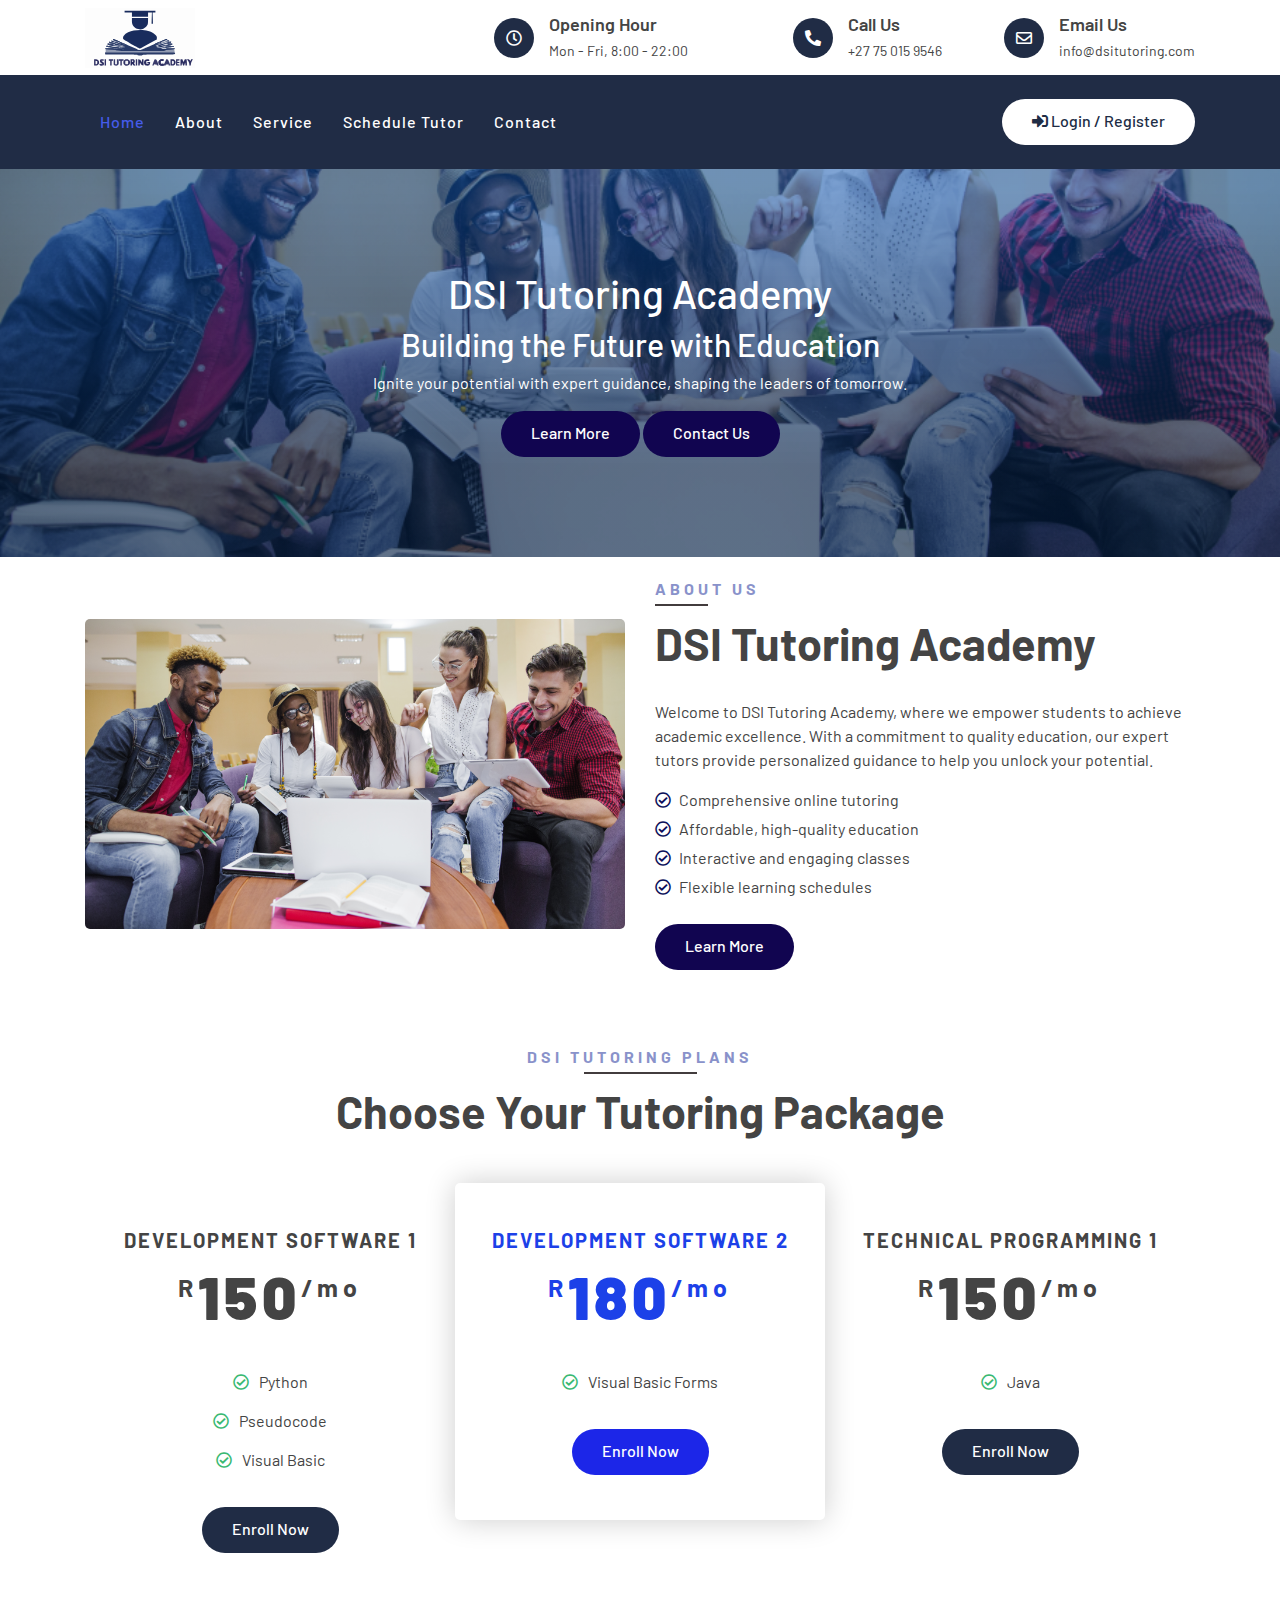
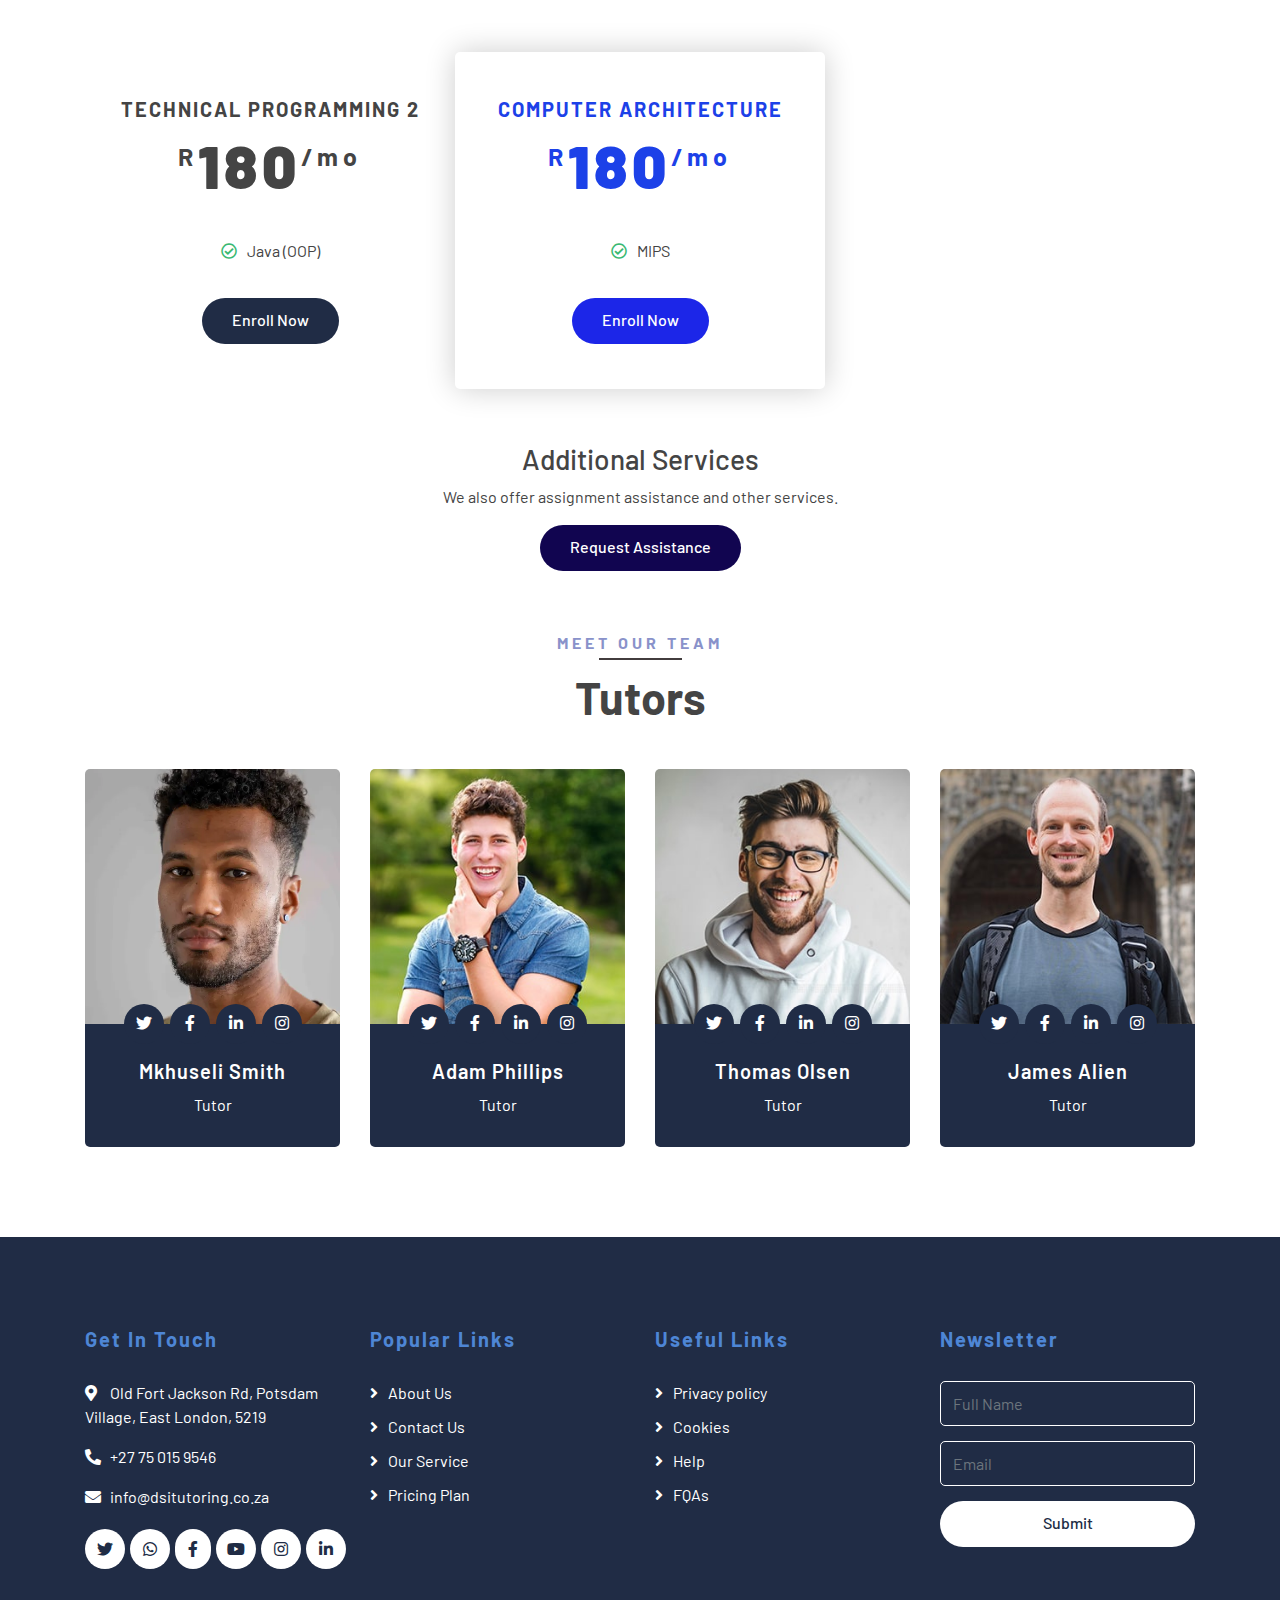
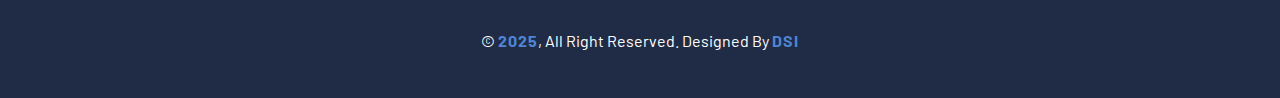
==== commit 17591709: "Update index.html" ====
--- a/index.html
+++ b/index.html
@@ -356,10 +356,11 @@
                     <p><i class="fa fa-envelope"></i>info@dsitutoring.co.za</p>
                     <div class="footer-social">
                         <a class="btn" href=""><i class="fab fa-twitter"></i></a>
+                        <a class="btn" href=""><i class="fab fa-whatsapp"></i></a>
                         <a class="btn" href=""><i class="fab fa-facebook-f"></i></a>
                         <a class="btn" href=""><i class="fab fa-youtube"></i></a>
                         <a class="btn" href=""><i class="fab fa-instagram"></i></a>
-                        <a class="btn" href=""><i class="fab fa-linkedin-in"></i></a>
+                        <a class="btn" href="https://www.linkedin.com/company/dsi-tutoring-academy/?viewAsMember=true"><i class="fab fa-linkedin-in"></i></a>
                     </div>
                 </div>
             </div>
@@ -369,7 +370,6 @@
                     <a href="about.html">About Us</a>
                     <a href="contact.html">Contact Us</a>
                     <a href="service.html">Our Service</a>
-                    <a href="location.html">Washing Points</a>
                     <a href="price.html">Pricing Plan</a>
                 </div>
             </div>
--- a/in.css
+++ b/in.css
@@ -26,6 +26,81 @@
     box-shadow: inset 200px 0 0 0 #202C45;
 }
 /**********************************/
+/****** Loader & Back to Top ******/
+/**********************************/
+#loader {
+    position: fixed;
+    top: 0;
+    right: 0;
+    bottom: 0;
+    left: 0;
+    display: flex;
+    align-items: center;
+    justify-content: center;
+    background: #ffffff;
+    opacity: 0;
+    visibility: hidden;
+    -webkit-transition: opacity .3s ease-out, visibility 0s linear .3s;
+    -o-transition: opacity .3s ease-out, visibility 0s linear .3s;
+    transition: opacity .3s ease-out, visibility 0s linear .3s;
+    z-index: 999;
+}
+
+#loader.show {
+    -webkit-transition: opacity .6s ease-out, visibility 0s linear 0s;
+    -o-transition: opacity .6s ease-out, visibility 0s linear 0s;
+    transition: opacity .6s ease-out, visibility 0s linear 0s;
+    visibility: visible;
+    opacity: 1;
+}
+
+#loader .loader {
+    position: relative;
+    width: 45px;
+    height: 45px;
+    border: 5px solid #dddddd;
+    border-top: 5px solid #E81C2E;
+    border-radius: 50%;
+    -webkit-animation: spin 2s linear infinite;
+    animation: spin 2s linear infinite;
+}
+
+@-webkit-keyframes spin {
+    0% { -webkit-transform: rotate(0deg); }
+    100% { -webkit-transform: rotate(360deg); }
+}
+
+@keyframes spin {
+    0% { transform: rotate(0deg); }
+    100% { transform: rotate(360deg); }
+}
+
+.back-to-top {
+    position: fixed;
+    display: none;
+    width: 44px;
+    height: 44px;
+    text-align: center;
+    line-height: 1;
+    font-size: 22px;
+    right: 15px;
+    bottom: 15px;
+    transition: .5s;
+    background: #E81C2E;
+    border-radius: 44px;
+    z-index: 9;
+}
+
+.back-to-top i {
+    color: #ffffff;
+    padding-top: 10px;
+}
+
+.back-to-top:hover {
+    background: #202C45;
+}
+
+/**********************************/
 /********** Top Bar CSS ***********/
 /**********************************/
 .top-bar {
@@ -194,206 +269,6 @@
 
 
 /*******************************/
-/********** Hero CSS ***********/
-/*******************************/
-.carousel {
-    position: relative;
-    width: 100%;
-    min-height: 400px;
-    background: #ffffff;
-    margin-bottom: 45px;
-}
-
-.carousel .container-fluid {
-    padding: 0;
-}
-
-.carousel .carousel-item {
-    position: relative;
-    width: 100%;
-    
-    display: flex;
-    align-items: center;
-    justify-content: center;
-    flex-direction: column;
-}
-
-.carousel .carousel-img {
-    position: relative;
-    width: 100%;
-    height: 100%;
-    min-height: 400px;
-    text-align: right;
-    overflow: hidden;
-}
-
-.carousel .carousel-img::after {
-    position: absolute;
-    content: "";
-    top: 0;
-    right: 0;
-    bottom: 0;
-    left: 0;
-    background: rgba(0, 0, 0, .5);
-    z-index: 1;
-}
-
-.carousel .carousel-img img {
-    width: 100%; 
-    
-}
-
-.carousel .carousel-text {
-    position: absolute;
-    max-width: 992px;
-    padding: 0 15px;
-    text-align: center;
-    display: flex;
-    align-items: center;
-    justify-content: center;
-    flex-direction: column;
-    z-index: 2;
-}
-
-.carousel .carousel-text h3 {
-    color: #E81C2E;
-    font-size: 20px;
-    font-weight: 700;
-    letter-spacing: 4px;
-    text-transform: uppercase;
-    margin-bottom: 0px;
-}
-
-.carousel .carousel-text h1 {
-    color: #ffffff;
-    font-size: 90px;
-    font-weight: 700;
-    margin-bottom: 20px;
-    text-transform: capitalize;
-}
-
-.carousel .carousel-text p {
-    max-width: 500px;
-    color: #ffffff;
-    font-size: 18px;
-    margin-bottom: 40px;
-}
-
-.carousel .btn.btn-custom {
-    padding: 20px 45px 22px 45px;
-    color: #ffffff;
-}
-
-.carousel .btn.btn-custom:hover {
-    color: #fafafa;
-}
-
-.carousel .owl-nav {
-    position: absolute;
-    width: 100%;
-    height: 50px;
-    top: calc(50% - 25px);
-    left: 0;
-    display: flex;
-    justify-content: space-between;
-    z-index: 9;
-}
-
-.carousel .owl-nav .owl-prev,
-.carousel .owl-nav .owl-next {
-    width: 50px;
-    height: 50px;
-    display: flex;
-    align-items: center;
-    justify-content: center;
-    color: #ffffff;
-    border-radius: 50px;
-    background: rgba(256, 256, 256, .2);
-    font-size: 22px;
-    transition: .5s;
-}
-
-.carousel .owl-nav .owl-prev {
-    margin-left: 30px;
-}
-
-.carousel .owl-nav .owl-next {
-    margin-right: 30px;
-}
-
-.carousel .owl-nav .owl-prev:hover,
-.carousel .owl-nav .owl-next:hover {
-    color: #ffffff;
-    background: #E81C2E;
-}
-
-.carousel .animated {
-    -webkit-animation-duration: 1s;
-    animation-duration: 1s;
-}
-
-@media (max-width: 991.98px) {
-    .carousel .carousel-text h3 {
-        margin-bottom: 5px;
-    }
-    
-    .carousel .carousel-text h1 {
-        font-size: 60px;
-    }
-    
-    .carousel .carousel-text p {
-        font-size: 16px;
-    }
-    
-    .carousel .carousel-text .btn {
-        padding: 12px 30px;
-        font-size: 15px;
-        letter-spacing: 0;
-    }
-}
-
-@media (max-width: 767.98px) {
-    .carousel .carousel-text h3 {
-        font-size: 18px;
-        letter-spacing: 2px;
-        margin-bottom: 15px;
-    }
-    
-    .carousel .carousel-text h1 {
-        font-size: 45px;
-    }
-    
-    .carousel .carousel-text .btn {
-        padding: 10px 25px;
-        font-size: 15px;
-        letter-spacing: 0;
-    }
-}
-
-@media (max-width: 575.98px) {
-    .carousel .carousel-text h3 {
-        font-size: 14px;
-        letter-spacing: 1px;
-        margin-bottom: 10px;
-    }
-    
-    .carousel .carousel-text h1 {
-        font-size: 30px;
-        margin-bottom: 15px;
-    }
-    
-    .carousel .carousel-text p {
-        margin-bottom: 25px;
-    }
-    
-    .carousel .carousel-text .btn {
-        padding: 8px 20px;
-        font-size: 14px;
-        letter-spacing: 0;
-    }
-}
-
-/*******************************/
 /******* Section Header ********/
 /*******************************/
 .section-header {
@@ -466,7 +341,7 @@
     position: relative;
     width: 100%;
     padding: 45px 0 15px 1;
-    
+    margin-top: 20px;
 }
 
 .about2-content {
@@ -505,3 +380,340 @@
 }
 
 
+
+/*******************************/
+/********* Pricing CSS *********/
+/*******************************/
+.price {
+    position: relative;
+    width: 100%;
+    padding: 45px 0 15px 0;
+}
+
+.price .row {
+    padding: 0 15px;
+}
+
+.price .col-md-4 {
+    padding: 0;
+}
+
+.price .price-item {
+    position: relative;
+    margin-bottom: 30px;
+    background: #ffffff;
+    border-radius: 5px;
+    text-align: center;
+}
+
+.price .featured-item {
+    box-shadow: 0 0 30px rgba(0, 0, 0, .2);
+    z-index: 1;
+}
+
+.price .price-header {
+    padding: 45px 0 30px 0;
+}
+
+.price .price-header h3 {
+    font-size: 20px;
+    font-weight: 700;
+    letter-spacing: 2px;
+    text-transform: uppercase;
+}
+
+.price .price-header h2 {
+    display: flex;
+    align-items: flex-start;
+    justify-content: center;
+    font-size: 60px;
+    font-weight: 700;
+    letter-spacing: 5px;
+}
+
+.price .price-header h2 span {
+    font-size: 25px;
+    line-height: 55px;
+}
+
+.price .price-item.featured-item h2,
+.price .price-item.featured-item h3 {
+    color: #1c41e8;
+}
+
+.price .price-body {
+    padding: 0 0 20px 0;
+}
+
+.price .price-body ul {
+    margin: 0;
+    padding: 0;
+    list-style: none;
+}
+
+.price .price-body ul li {
+    padding: 0 0 15px 0;
+}
+
+.price .price-body ul li i {
+    margin-right: 10px;
+}
+
+.price .price-body ul li i.fa-check-circle {
+    color: #39B972;
+}
+
+.price .price-body ul li i.fa-times-circle {
+    color: #cccccc;
+}
+
+.price .price-item .price-footer {
+    padding-bottom: 45px;
+}
+
+.price .price-item .price-footer .btn.btn-custom {
+    color: #ffffff;
+    background: #202C45;
+    box-shadow: inset 0 0 0 0 #1c2de8;
+}
+
+.price .price-item .price-footer .btn.btn-custom:hover {
+    color: #ffffff;
+    background: #1c26e8;
+    box-shadow: inset 200px 0 0 0 #1c3ee8;
+}
+
+.price .price-item.featured-item .price-footer .btn.btn-custom {
+    color: #ffffff;
+    background: #1c26e8;
+    box-shadow: inset 0 0 0 0 #202C45;
+}
+
+.price .price-item.featured-item .price-footer .btn.btn-custom:hover {
+    color: #ffffff;
+    background: #202C45;
+    box-shadow: inset 200px 0 0 0 #202C45;
+}
+
+
+/*******************************/
+/*********** Team CSS **********/
+/*******************************/
+.team {
+    position: relative;
+    width: 100%;
+    padding: 45px 0 15px 0;
+}
+
+.team .team-item {
+    position: relative;
+    margin-bottom: 30px;
+}
+
+.team .team-img {
+    position: relative;
+    border-radius: 5px 5px 0 0;
+    overflow: hidden;
+}
+
+.team .team-img img {
+    width: 100%;
+    transition: .3s;
+}
+
+.team .team-item:hover img {
+    transform: scale(1.1);
+}
+
+.team .team-text {
+    position: relative;
+    width: 100%;
+    padding: 35px 30px 30px 30px;
+    text-align: center;
+    background: #202C45;
+    border-radius: 0 0 5px 5px;
+    transition: .5s;
+}
+
+.team .team-item:hover .team-text {
+    background: #13088b;
+}
+
+.team .team-text h2 {
+    color: #ffffff;
+    font-size: 20px;
+    font-weight: 600;
+    letter-spacing: 1px;
+    margin-bottom: 10px;
+}
+
+.team .team-text p {
+    margin: 0;
+    color: #ffffff;
+}
+
+.team .team-social {
+    position: absolute;
+    width: 100%;
+    height: 40px;
+    top: -20px;
+    left: 0;
+    text-align: center;
+    font-size: 0;
+}
+
+.team .team-social a {
+    display: inline-block;
+    width: 40px;
+    height: 40px;
+    margin: 0 3px;
+    padding: 7px 0;
+    text-align: center;
+    font-size: 16px;
+    color: #ffffff;
+    background: #202C45;
+    border-radius: 40px;
+    transition: .5s;
+}
+
+.team .team-item:hover .team-social a {
+    background: #1c59e8;
+}
+
+.team .team-social a:hover {
+    color: #202C45;
+}
+
+/*******************************/
+/********* Footer CSS **********/
+/*******************************/
+.footer {
+    position: relative;
+    margin-top: 45px;
+    padding-top: 90px;
+    background: #202C45;
+}
+
+.footer .footer-contact,
+.footer .footer-link,
+.footer .footer-newsletter {
+    position: relative;
+    margin-bottom: 45px;
+    color: #ffffff;
+}
+
+.footer .footer-contact h2,
+.footer .footer-link h2,
+.footer .footer-newsletter h2 {
+    margin-bottom: 30px;
+    font-size: 20px;
+    font-weight: 700;
+    letter-spacing: 2px;
+    color: #4e86d5;
+}
+
+.footer .footer-link a {
+    display: block;
+    margin-bottom: 10px;
+    color: #ffffff;
+    transition: .3s;
+}
+
+.footer .footer-link a::before {
+    position: relative;
+    content: "\f105";
+    font-family: "Font Awesome 5 Free";
+    font-weight: 900;
+    margin-right: 10px;
+}
+
+.footer .footer-link a:hover {
+    color: #4e86d5;
+    letter-spacing: 1px;
+}
+
+.footer .footer-contact p i {
+    width: 25px;
+}
+
+.footer .footer-social {
+    position: relative;
+    margin-top: 20px;
+    display: flex;
+}
+
+.footer .footer-social a {
+    width: 40px;
+    height: 40px;
+    display: flex;
+    align-items: center;
+    justify-content: center;
+    color: #202C45;
+    background: #ffffff;
+    border-radius: 40px;
+    margin-right: 5px;
+    transition: .5s;
+}
+
+.footer .footer-social a:last-child {
+    margin: 0;
+}
+
+.footer .footer-social a:hover {
+    color: #ffffff;
+    background: #4e86d5;
+}
+
+.footer .footer-newsletter form {
+    position: relative;
+    width: 100%;
+}
+
+.footer .footer-newsletter input {
+    margin-bottom: 15px;
+    height: 45px;
+    background: transparent;
+    border: 1px solid #ffffff;
+    border-radius: 5px;
+}
+
+.footer .footer-newsletter label {
+    margin-top: 5px;
+    color: #777777;
+    font-size: 14px;
+    letter-spacing: 1px;
+}
+
+.footer .footer-newsletter .btn.btn-custom {
+    width: 100%;
+    color: #202C45;
+    background: #ffffff;
+    box-shadow: inset 0 0 0 0 #4e86d5;
+}
+
+.footer .footer-newsletter .btn:hover {
+    color: #ffffff;
+    background: #4e86d5;
+    box-shadow: inset 200px 0 0 0 #4e86d5;
+}
+
+.footer .copyright {
+    text-align: center;
+    padding-top: 15px;
+    padding-bottom: 45px;
+}
+
+.footer .copyright p {
+    margin: 0;
+    color: #ffffff;
+}
+
+.footer .copyright p a {
+    color: #4e86d5;
+    font-weight: 700;
+    letter-spacing: 1px;
+}
+
+.footer .copyright p a:hover {
+    color: #ffffff;
+}
